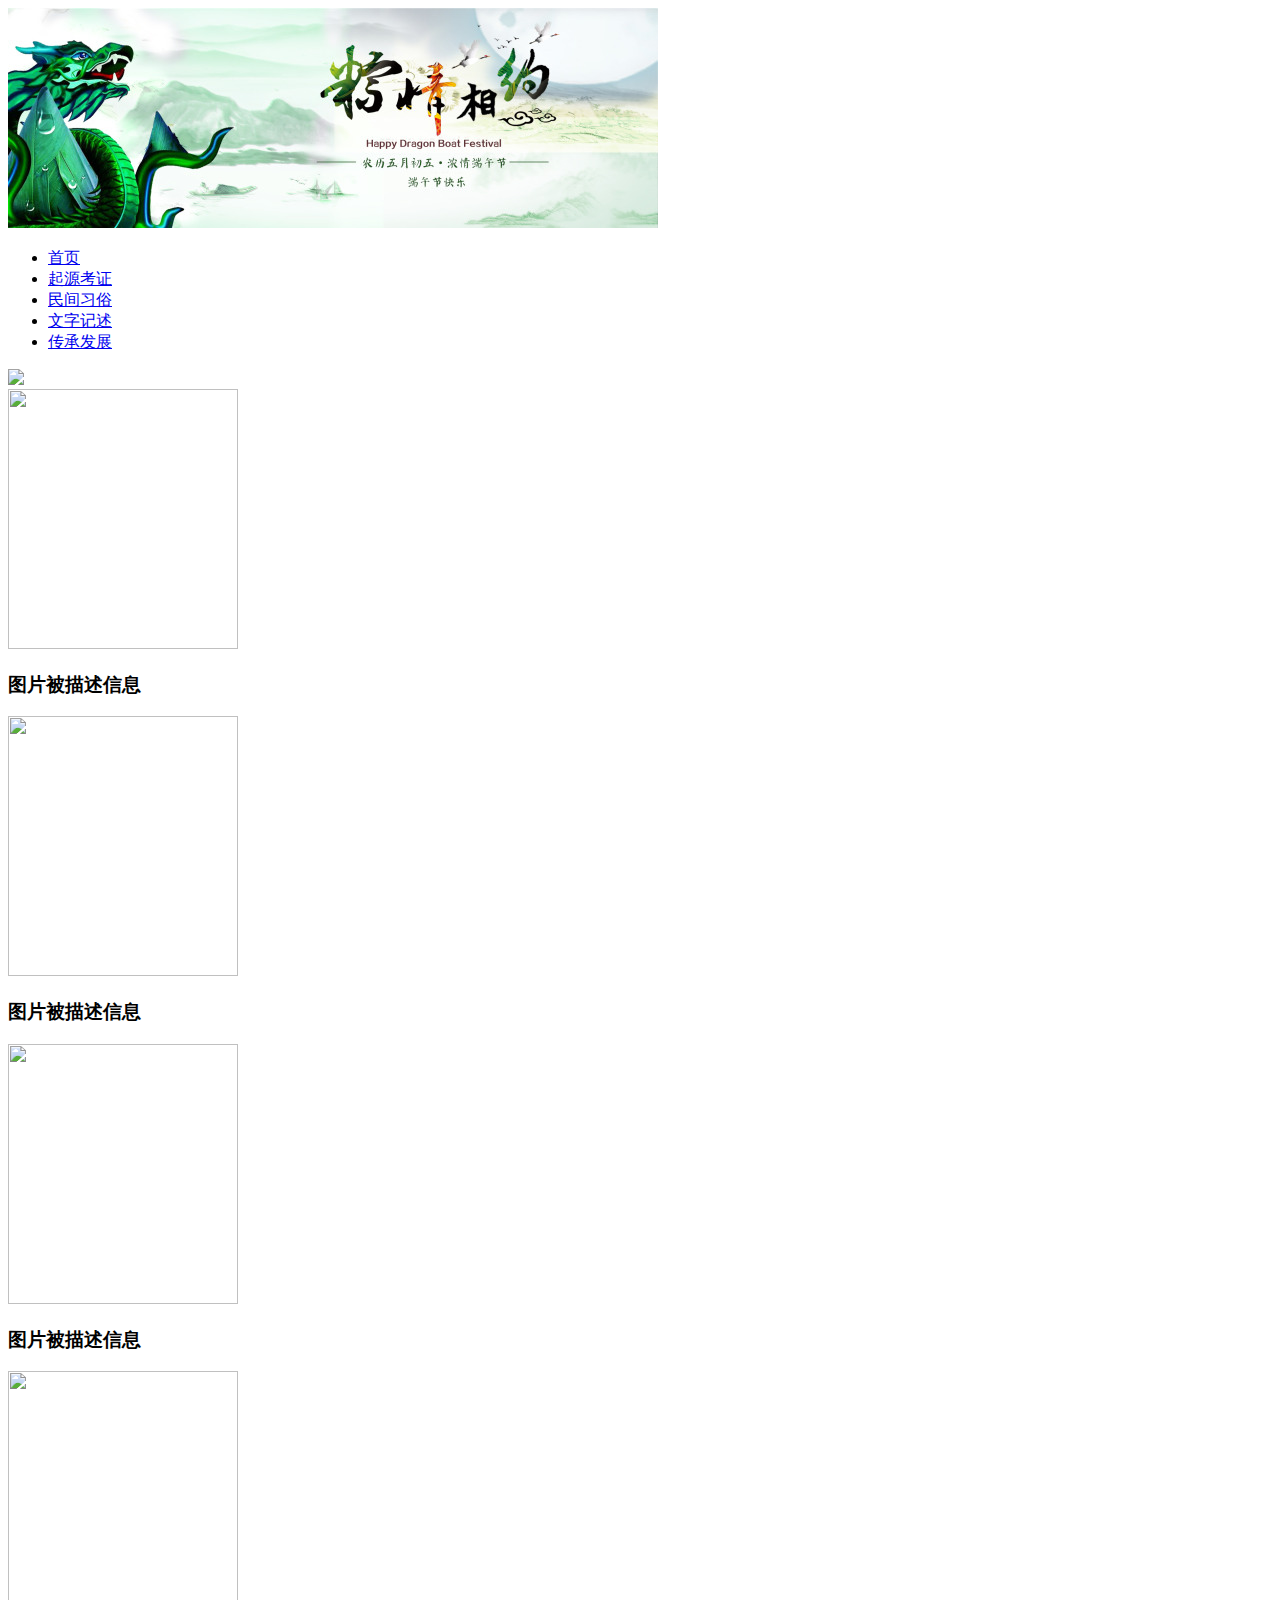
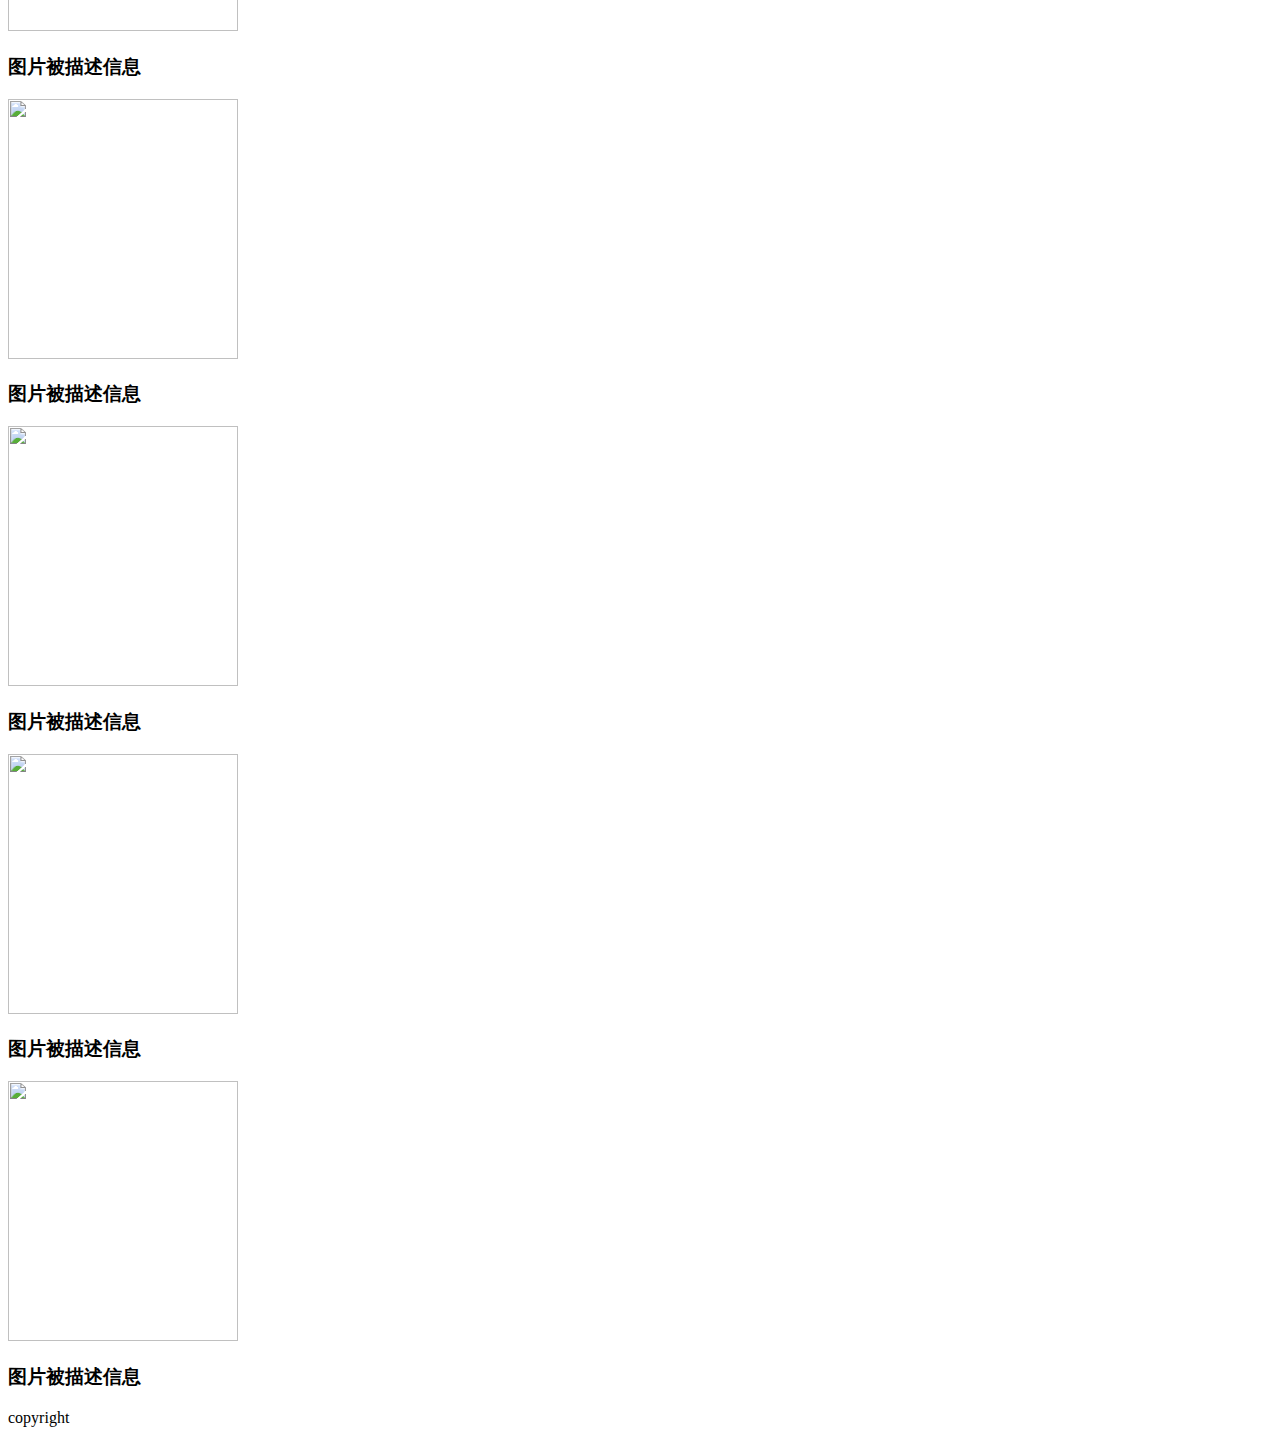
==== 端午/index.html @ 76cfd39c "提交作业" ====
<!DOCTYPE html>
<html>
<head>
<meta charset="utf-8">
	<title></title>
	<link rel="stylesheet" type="text/css" href="CSS/1.css">
</head>
<body>
<div class="Logo" width=""><img src="images/banner.jpg"></div>
<div class="menu">
	<ul>
		<li><a href="#">首页</a></li>
		<li><a href="#">起源考证</a></li>
		<li><a href="#">民间习俗</a></li>
		<li><a href="#">文字记述</a></li>
		<li><a href="#">传承发展</a></li>
	</ul>
</div>
<div class="bannner">
	<img src="images/05.jpg">
</div>
<div class="main">
	<div class="m_left"></div>
	<div class="m_right"></div>
</div>
<div class="list">
	<div class="list_img">
		<img src="" width="230" height="260">
		<h3>图片被描述信息</h3>
	</div>
	<div class="list_img">
		<img src="" width="230" height="260">
		<h3>图片被描述信息</h3>
	</div>
	<div class="list_img">
		<img src="" width="230" height="260">
		<h3>图片被描述信息</h3>
	</div>

<div class="list_img">
		<img src="" width="230" height="260">
		<h3>图片被描述信息</h3>
	</div>

<div class="list_img">
		<img src="" width="230" height="260">
		<h3>图片被描述信息</h3>
	</div>

<div class="list_img">
		<img src="" width="230" height="260">
		<h3>图片被描述信息</h3>
	</div>

<div class="list_img">
		<img src="" width="230" height="260">
		<h3>图片被描述信息</h3>
	</div>

<div class="list_img">
		<img src="" width="230" height="260">
		<h3>图片被描述信息</h3>
	</div>
</div>
<div class="footer">
	copyright
</div>
</body>
</html>
---- 端午/CSS/1.css ----
/** 首页CSS样式代码 */
/* 通用属性 */
em {
	font-style: normal;
}
a:hover {
	color: #970002;
}

/* 整体区域 */
#content {
	height: auto;
}
/* #one区域 */
#one {
	width: 960px;
	height: auto;
}

/* 第一部分左侧部分 */
#one_left {
	width: 250px;
	float: left;
	display: inline;
}

#one_left #today_topic, #one_left #today_comment {
	border: 1px solid #DDD;
	background: #FDFDFD;
	overflow: hidden;
}
#one_left #today_comment {
	border-top: none;
}
/* 标题 */
#one_left .hd {
	height: 30px;
	background: url(images/bg.png) 0 -140px;
}
#one_left .hd h2 {
	font: bold 14px/30px "宋体";
	padding-left: 15px;
}
/* 内容 */
#one_left .bd {
	height: 108px;
	padding: 6px 15px;
}
#one_left .bd em {
	height: 26px;
	font-weight: bold;
	font-style: normal;
	font-size: 14px;
	line-height: 26px;
}
#one_left .bd div.q_tpm {
	margin-top: 7px;
}
#one_left .bd .pic {
	float: left;
	margin-right: 10px;
	overflow: hidden;
	display: inline;
	text-align: center;
}
#one_left .bd .q_tpm p {
	color: #5B5B5B;
	line-height: 21px;
}
#one_left .bd .q_tpm a {
	color: #970002;
}

/* “评论”列表部分 */
#one_left .comment_list {
	margin-top: 9px;
	color: #2B2B2B;
	line-height: 24px;
}
#one_left .comment_list ul {
	margin: 0 auto;
	width: 218px;
	border-top: 1px dotted #DDD;
	padding: 4px 0 0;
	list-style: none;
}
#one_left .comment_list ul li {
	padding-left: 9px;
	background: url(images/i.png) -3px -30px no-repeat;
}

/* 第一部分中间部分 */
#one_center {
	width: 365px;
	float: left;
	margin-left: 10px;
	display: inline;
}
/* 热点新闻 */
#one_center .q_hot {
	width: 100%;
	margin: 0 10px;
	padding-top: 7px;

}
#one_center .q_hot h2 {
	height: 30px;
	font: normal normal 20px/30px "黑体", "微软雅黑", "Arial Narrow";
}
#one_center .q_hot h2 a:hover {
	color: #970002;
}
#one_center .q_hot p {
	height: 23px;
	line-height: 23px;
}
#one_center .q_hot p a:link {
	color: #0468B6;
}
/*#one_center .q_hot p a:visited,*/ #one_center .q_hot p a:hover {
	color: #970002;
}
/* 分割线 */
#one_center .line {
	margin: 12px 10px;
	border-bottom: 1px dotted #CCC;
}

/* 新闻列表 */
#one_center .q_tL {
	width: 100%;
	padding: 0 10px;
}
#one_center .q_tL ul {
	width: 100%;
	font: 14px/26px 宋体;
	list-style: none;
}
#one_center .q_tL ul li {
	padding-left: 14px;
	height: 26px;
	background: url(images/i.png) 0 -28px no-repeat;
}

/* 右侧热点图片 */
#one_right {
	float: right;
}
/* 热点图片 */
#one_right #pic_focus {
	width: 300px;
	border: 1px solid #DDD;
	padding: 4px;
}
#one_right #pic_focus img {
	width: 300px;
	height: 210px;
}
#one_right #pic_focus p {
	width: 100%;
	text-align: center;
}
#one_right #pic_focus p a {
	font-weight: bold;
	color: #333;
	line-height: 29px;
}
/* 图片列表 */
#one_right .q_pL {
	margin-top: 8px;
	background: #FAFAFA;
	width: 308px;
	border: 1px solid #DDD;
}
#one_right .q_pL ul {
	width: 300px;
	margin: 0 auto;
	padding: 14px 0 9px 9px;
	text-align: center;
	overflow: hidden;
}
#one_right .q_pL ul li {
	width: 132px;
	padding: 0;
	margin: 0 6px;
	float: left;
	list-style: none;
}
#one_right .q_pL ul li p {
	background: #EBEBEB;
	height: 20px;
}
#one_right .q_pL ul li p a:link {
	font: 12px/20px 宋体;
	color: #333;
}

/** 第三部分(教育读书) */
#three {
	width: 960px;
	height: auto;
}
#three .h2 {
	width: 100%;
	height: 48px;
	margin: 5px auto 11px;
	background: url(images/bg.png) repeat-x 0 -665px;
}
#three .h2 h2 {
	float: left;
	font: bold 24px/50px "微软雅黑";
}
#three .h2 h2 a {
	display: block;
	position: relative;
	width: 110px;
	height: 48px;
	overflow: hidden;
}
#three .h2 h2 a img {
	position: absolute;
	top: 0;
	left: -770px;
}
#three .h2 .link {
	float: right;
	font: 12px/50px "宋体","Arial Narrow",HELVETICA;
	color: #CCC;
}
/* 正文内容 */
#three_left {
	float: left;
	width: 250px;
	border: 1px solid #DDD;
	padding: 0 5px;
	display: inline;
}
#three_left .hd {
	height: 34px;
}
#three_left .hd h3 {
	font: bold 14px/36px "宋体";
	padding-left: 29px;
	background: url(images/pot.gif) no-repeat 16px 14px;
}
#three_left .hd h3 a:link {
	color: #333;
}
#three_left .hd h3 a:hover {
	color: #970002;
}
#three_left #wlzz_pic ul {
	padding-top: 14px;
	margin: 0 auto;
	width: 239px;
	list-style: none;
	overflow: hidden;
}
#three_left #wlzz_pic ul li {
	list-style: none;
	float: left;
	display: inline;
	margin: 0 16px;
	width: 85px;
	height: 140px;
}
#three_left #wlzz_pic ul li p {
	margin-top: 4px;
	background: #E9E9E9;
	height: 20px;
	text-align: center;
}
#three_left #wlzz_pic ul li p a {
	line-height: 20px;
}

#three_left #wlzz_list ul {
	list-style: none;
	width: 239px;
	padding: 12px 0;
	margin: 0 auto;
}
#three_left #wlzz_list ul li {
	display: block;
	height: 24px;
	line-height: 24px;
	padding-left: 9px;
	background: url(images/i.png) no-repeat -3px -30px;
}

#three_center { /* 正文中间 */
	width: 350px;
	float: left;
	margin-left: 15px;
	display: inline;
}
#three_center h3 {
	width: 100%;
	height: 28px;
	font: 18px/28px "黑体", "微软雅黑", "宋体";
	padding: 8px 5px;
	display: block;
}
#three_center .news_list {
	padding: 0 10px;
	width: 100%;
}
#three_center .news_list li {
	list-style: none;
	height: 28px;
	font: 14px/28px 宋体;
	padding-left: 15px;
	background: url(images/i.png) no-repeat 3px -28px;
}
#three_center .active_list {
	padding: 8px 0;
	width: 100%;
}
#three_center .active_list li {
	list-style: none;
	height: 28px;
	font: 14px/28px 宋体;
	padding-left: 15px;
}

#three_right { /* 正文右侧 */
	float: right;
	width: 290px;
	border: 1px solid #DDD;
}
#three_right .hd {
	height: 34px;
	background: url(images/bg.png);
}
#three_right .hd h3 {
	padding-left: 15px;
	font: bold 14px/39px "宋体";
}
#three_right .hd h3 a:link {
	color: #333;
}
#three_right .hd h3 a:hover {
	color: #970002;
}
#three_right .shuzhai_list {
	margin: 0 10px;
	padding-top: 4px;
	width: 100%;
}
#three_right .shuzhai_list em {
	height: 25px;
	font: bold normal 14px/25px 宋体;
}
#three_right .shuzhai_list div {
	overflow: hidden;
	width: 100%;
	margin-top: 5px;
}
#three_right .shuzhai_list div a.pic {
	float: left;
	margin-right: 10px;
	overflow: hidden;
	display: inline;
	text-align: center;
}
#three_right .shuzhai_list div ul {
	float: left;
}
#three_right .shuzhai_list div ul li {
	list-style: none;
	padding-left: 15px;
	height: 25px;
	line-height: 25px;
	background: url(images/i.png) no-repeat 0 -30px;
}
#three_right .other li {
	list-style: none;
	padding-left: 25px;
	height: 25px;
	line-height: 25px;
	background: url(images/i.png) no-repeat 10px -30px;
}

/** 第四部分（合作媒体） */
#four {
	width: 960px;
	margin: 10px auto 0;
	border: 1px solid #DDD;
}
#four .hd {
	clear: both;
	height: 46px;
}
#four .hd h2 {
	font: 16px/46px "微软雅黑";
	padding-left: 15px;
}
#four .hd h2 a {
	color: #333;
}
#four .bd {
	font: 12px/30px "宋体";
	color: #7D7D7D;
	padding-bottom: 15px;
}
#four em {
	float: left;
	width: 80px;
	display: inline;
	clear: left;
	margin-left: 35px;
}
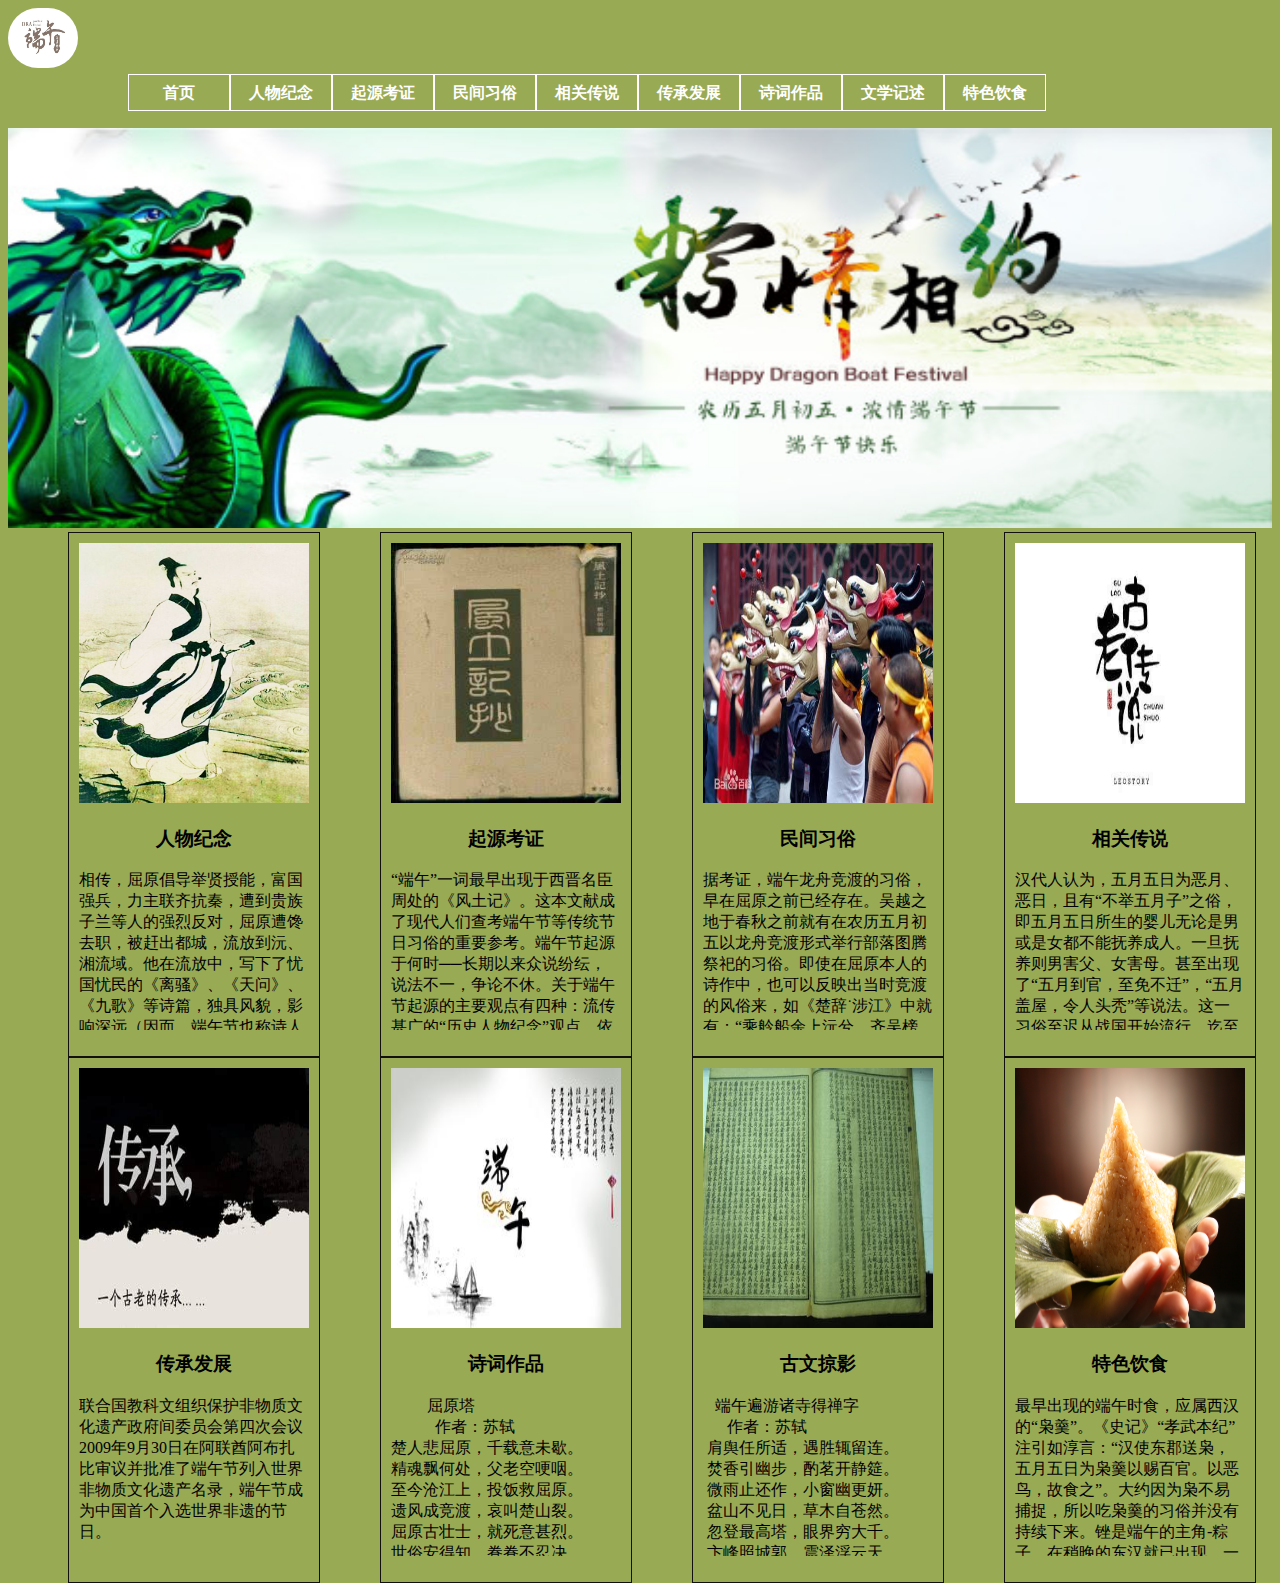
==== commit 3469d34f: "再次提交" ====
--- a/端午/index.html
+++ b/端午/index.html
@@ -5,65 +5,90 @@
 	<title></title>
 	<link rel="stylesheet" type="text/css" href="CSS/1.css">
 </head>
-<body>
-<div class="Logo" width=""><img src="images/banner.jpg"></div>
-<div class="menu">
-	<ul>
-		<li><a href="#">首页</a></li>
-		<li><a href="#">起源考证</a></li>
-		<li><a href="#">民间习俗</a></li>
-		<li><a href="#">文字记述</a></li>
-		<li><a href="#">传承发展</a></li>
-	</ul>
+<body background="">
+<div class="aa">
+	<div class="Logo">
+		<img src="images/dw.jpg" width="70px" height="60px" >
+	</div>
+	<div class="menu">
+		<ul>
+			<li><a href="#">首页</a></li>
+			<li><a href="#">人物纪念</a></li>
+			<li><a href="#">起源考证</a></li>
+			<li><a href="#">民间习俗</a></li>
+			<li><a href="#">相关传说</a></li>
+			<li><a href="#">传承发展</a></li>
+			<li><a href="#">诗词作品</a></li>
+			<li><a href="#">文学记述</a></li>
+			<li><a href="#">特色饮食</a></li>
+		</ul>
+	</div>
 </div>
 <div class="bannner">
-	<img src="images/05.jpg">
-</div>
-<div class="main">
-	<div class="m_left"></div>
-	<div class="m_right"></div>
+	<img src="images/banner.jpg" width=100% height="400px">
 </div>
 <div class="list">
 	<div class="list_img">
-		<img src="" width="230" height="260">
-		<h3>图片被描述信息</h3>
+		<img src="images/qy.jpg" width="230" height="260">
+		<h3>人物纪念</h3>
+		<p>相传，屈原倡导举贤授能，富国强兵，力主联齐抗秦，遭到贵族子兰等人的强烈反对，屈原遭馋去职，被赶出都城，流放到沅、湘流域。他在流放中，写下了忧国忧民的《离骚》、《天问》、《九歌》等诗篇，独具风貌，影响深远（因而，端午节也称诗人节）。公元前278年，秦军攻破楚国京都，屈原眼看自己的祖国被侵略，心如刀割，但是始终不忍舍弃自己的祖国，于五月五日，在写下了绝笔作《怀沙》之后，抱石投汨罗江自尽，以自己的生命谱写了一曲壮丽的爱国主义乐章。[6]  屈原投江后，当地百姓闻讯马上划船捞救，一直行至洞庭湖，始终不见屈原的尸体。那时，恰逢雨天，湖面上的小舟一起汇集在岸边的亭子旁。当人们得知是为了打捞贤臣屈大夫时，再次冒雨出动，争相划进茫茫的洞庭湖。为了寄托哀思，人们荡舟江河之上，此后才逐渐发展成为龙舟竞赛。百姓们又怕江河里的鱼吃掉他的身体，就纷纷回家拿来米团投入江中，以免鱼虾糟蹋屈原的尸体，后来就成了吃粽子的习俗。</p>
 	</div>
 	<div class="list_img">
-		<img src="" width="230" height="260">
-		<h3>图片被描述信息</h3>
+		<img src="images/ftj.jpg" width="230" height="260">
+		<h3>起源考证</h3>
+		<p>“端午”一词最早出现于西晋名臣周处的《风土记》。这本文献成了现代人们查考端午节等传统节日习俗的重要参考。端午节起源于何时──长期以来众说纷纭，说法不一，争论不休。关于端午节起源的主要观点有四种：流传甚广的“历史人物纪念”观点，依据南朝梁人吴均的《续齐谐记》及宗檩《荆楚岁时记》，认为端午节起源于纪念屈原。还有认为是纪念伍子胥、纪念曹娥等。闻一多先生认为端午节是古百越族举行龙图腾崇拜活动的节日，他在《端午考》及《端午节的历史教育》（见《闻一多全集》）两篇论文中详细论证了他的观点.认为端午节起源于恶日（见张心勤《端午节非因屈原考》）。说端午节源于夏至（详见刘德谦《“端午”始源又一说》）。</p>
 	</div>
 	<div class="list_img">
-		<img src="" width="230" height="260">
-		<h3>图片被描述信息</h3>
+		<img src="images/fengsu.jpg" width="230" height="260">
+		<h3>民间习俗</h3>
+		<p>据考证，端午龙舟竞渡的习俗，早在屈原之前已经存在。吴越之地于春秋之前就有在农历五月初五以龙舟竞渡形式举行部落图腾祭祀的习俗。即使在屈原本人的诗作中，也可以反映出当时竞渡的风俗来，如《楚辞˙涉江》中就有：“乘舲船余上沅兮，齐吴榜以击汰。船容与而不进兮，淹回水而凝滞。朝发枉渚兮，夕宿辰阳。”屈原所乘的这种狭长而轻小的舲船实质上也就是当时一种竞度所用的船。</p>
+	</div>
+	<div class="list_img">
+		<img src="images/cs.jpg" width="230" height="260">
+		<h3>相关传说</h3>
+		<p>汉代人认为，五月五日为恶月、恶日，且有“不举五月子”之俗，即五月五日所生的婴儿无论是男或是女都不能抚养成人。一旦抚养则男害父、女害母。甚至出现了“五月到官，至免不迁”，“五月盖屋，令人头秃”等说法。这一习俗至迟从战国开始流行，迄至汉代盛行不衰。此俗在汉人王充的《论衡》、应劭《风俗通》以及《后汉书》中，多有记载。</p>
 	</div>
 
-<div class="list_img">
-		<img src="" width="230" height="260">
-		<h3>图片被描述信息</h3>
+	<div class="list_img">
+		<img src="images/cc.jpg" width="230" height="260">
+		<h3>传承发展</h3>
+		<p>联合国教科文组织保护非物质文化遗产政府间委员会第四次会议2009年9月30日在阿联酋阿布扎比审议并批准了端午节列入世界非物质文化遗产名录，端午节成为中国首个入选世界非遗的节日。</p>
 	</div>
 
-<div class="list_img">
-		<img src="" width="230" height="260">
-		<h3>图片被描述信息</h3>
+	<div class="list_img">
+		<img src="images/shici.jpg" width="230" height="260">
+		<h3>诗词作品</h3>
+		<p>
+		&nbsp&nbsp&nbsp&nbsp&nbsp&nbsp&nbsp&nbsp&nbsp屈原塔<br>
+　　&nbsp&nbsp&nbsp作者：苏轼<br> 楚人悲屈原，千载意未歇。<br> 精魂飘何处，父老空哽咽。<br> 至今沧江上，投饭救屈原。<br> 遗风成竞渡，哀叫楚山裂。<br> 屈原古壮士，就死意甚烈。<br> 世俗安得知，眷眷不忍决。<br> 南宾旧属楚，山上有遗塔。<br> 应是奉佛人，恐子就沦灭。<br> 此事虽无凭，此意固已切。<br> 古人谁不死，何必较考折。<br> 名声实无穷，富贵亦暂热。<br> 大夫知此理，所以持死节。
+		</p>
 	</div>
 
-<div class="list_img">
-		<img src="" width="230" height="260">
-		<h3>图片被描述信息</h3>
+	<div class="list_img">
+		<img src="images/gs.jpg" width="230" height="260">
+		<h3>古文掠影</h3>
+		<p>&nbsp&nbsp&nbsp端午遍游诸寺得禅字<br>
+&nbsp&nbsp&nbsp&nbsp&nbsp&nbsp作者：苏轼<br>
+  &nbsp肩舆任所适，遇胜辄留连。<br>
+  &nbsp焚香引幽步，酌茗开静筵。<br>
+  &nbsp微雨止还作，小窗幽更妍。<br>
+  &nbsp盆山不见日，草木自苍然。<br>
+  &nbsp忽登最高塔，眼界穷大千。<br>
+  &nbsp卞峰照城郭，震泽浮云天。<br>
+  &nbsp深沉既可喜，旷荡亦所便。<br>
+  &nbsp幽寻未云毕，墟落生晚烟。<br>
+  &nbsp归来记所历，耿耿清不眠。<br>
+  &nbsp道人亦未寝，孤灯同夜禅。<br>
+		</p>
 	</div>
 
-<div class="list_img">
-		<img src="" width="230" height="260">
-		<h3>图片被描述信息</h3>
+	<div class="list_img">
+		<img src="images/zz.jpg" width="230" height="260">
+		<h3>特色饮食</h3>
+		<p>最早出现的端午时食，应属西汉的“枭羹”。《史记》“孝武本纪”注引如淳言：“汉使东郡送枭，五月五日为枭羹以赐百官。以恶鸟，故食之”。大约因为枭不易捕捉，所以吃枭羹的习俗并没有持续下来。锉是端午的主角-粽子，在稍晚的东汉就已出现。一直要到晋朝，粽子才成为端午的应节食品。</p>
 	</div>
-
-<div class="list_img">
-		<img src="" width="230" height="260">
-		<h3>图片被描述信息</h3>
 	</div>
 </div>
-<div class="footer">
-	copyright
-</div>
+
 </body>
 </html>--- a/端午/CSS/1.css
+++ b/端午/CSS/1.css
@@ -1,412 +1,15 @@
-/** 首页CSS样式代码 */
-/* 通用属性 */
-em {
-	font-style: normal;
-}
-a:hover {
-	color: #970002;
-}
-
-/* 整体区域 */
-#content {
-	height: auto;
-}
-/* #one区域 */
-#one {
-	width: 960px;
-	height: auto;
-}
-
-/* 第一部分左侧部分 */
-#one_left {
-	width: 250px;
-	float: left;
-	display: inline;
-}
-
-#one_left #today_topic, #one_left #today_comment {
-	border: 1px solid #DDD;
-	background: #FDFDFD;
-	overflow: hidden;
-}
-#one_left #today_comment {
-	border-top: none;
-}
-/* 标题 */
-#one_left .hd {
-	height: 30px;
-	background: url(images/bg.png) 0 -140px;
-}
-#one_left .hd h2 {
-	font: bold 14px/30px "宋体";
-	padding-left: 15px;
-}
-/* 内容 */
-#one_left .bd {
-	height: 108px;
-	padding: 6px 15px;
-}
-#one_left .bd em {
-	height: 26px;
-	font-weight: bold;
-	font-style: normal;
-	font-size: 14px;
-	line-height: 26px;
-}
-#one_left .bd div.q_tpm {
-	margin-top: 7px;
-}
-#one_left .bd .pic {
-	float: left;
-	margin-right: 10px;
-	overflow: hidden;
-	display: inline;
-	text-align: center;
-}
-#one_left .bd .q_tpm p {
-	color: #5B5B5B;
-	line-height: 21px;
-}
-#one_left .bd .q_tpm a {
-	color: #970002;
-}
-
-/* “评论”列表部分 */
-#one_left .comment_list {
-	margin-top: 9px;
-	color: #2B2B2B;
-	line-height: 24px;
-}
-#one_left .comment_list ul {
-	margin: 0 auto;
-	width: 218px;
-	border-top: 1px dotted #DDD;
-	padding: 4px 0 0;
-	list-style: none;
-}
-#one_left .comment_list ul li {
-	padding-left: 9px;
-	background: url(images/i.png) -3px -30px no-repeat;
-}
-
-/* 第一部分中间部分 */
-#one_center {
-	width: 365px;
-	float: left;
-	margin-left: 10px;
-	display: inline;
-}
-/* 热点新闻 */
-#one_center .q_hot {
-	width: 100%;
-	margin: 0 10px;
-	padding-top: 7px;
-
-}
-#one_center .q_hot h2 {
-	height: 30px;
-	font: normal normal 20px/30px "黑体", "微软雅黑", "Arial Narrow";
-}
-#one_center .q_hot h2 a:hover {
-	color: #970002;
-}
-#one_center .q_hot p {
-	height: 23px;
-	line-height: 23px;
-}
-#one_center .q_hot p a:link {
-	color: #0468B6;
-}
-/*#one_center .q_hot p a:visited,*/ #one_center .q_hot p a:hover {
-	color: #970002;
-}
-/* 分割线 */
-#one_center .line {
-	margin: 12px 10px;
-	border-bottom: 1px dotted #CCC;
-}
-
-/* 新闻列表 */
-#one_center .q_tL {
-	width: 100%;
-	padding: 0 10px;
-}
-#one_center .q_tL ul {
-	width: 100%;
-	font: 14px/26px 宋体;
-	list-style: none;
-}
-#one_center .q_tL ul li {
-	padding-left: 14px;
-	height: 26px;
-	background: url(images/i.png) 0 -28px no-repeat;
-}
-
-/* 右侧热点图片 */
-#one_right {
-	float: right;
-}
-/* 热点图片 */
-#one_right #pic_focus {
-	width: 300px;
-	border: 1px solid #DDD;
-	padding: 4px;
-}
-#one_right #pic_focus img {
-	width: 300px;
-	height: 210px;
-}
-#one_right #pic_focus p {
-	width: 100%;
-	text-align: center;
-}
-#one_right #pic_focus p a {
-	font-weight: bold;
-	color: #333;
-	line-height: 29px;
-}
-/* 图片列表 */
-#one_right .q_pL {
-	margin-top: 8px;
-	background: #FAFAFA;
-	width: 308px;
-	border: 1px solid #DDD;
-}
-#one_right .q_pL ul {
-	width: 300px;
-	margin: 0 auto;
-	padding: 14px 0 9px 9px;
-	text-align: center;
-	overflow: hidden;
-}
-#one_right .q_pL ul li {
-	width: 132px;
-	padding: 0;
-	margin: 0 6px;
-	float: left;
-	list-style: none;
-}
-#one_right .q_pL ul li p {
-	background: #EBEBEB;
-	height: 20px;
-}
-#one_right .q_pL ul li p a:link {
-	font: 12px/20px 宋体;
-	color: #333;
-}
-
-/** 第三部分(教育读书) */
-#three {
-	width: 960px;
-	height: auto;
-}
-#three .h2 {
-	width: 100%;
-	height: 48px;
-	margin: 5px auto 11px;
-	background: url(images/bg.png) repeat-x 0 -665px;
-}
-#three .h2 h2 {
-	float: left;
-	font: bold 24px/50px "微软雅黑";
-}
-#three .h2 h2 a {
-	display: block;
-	position: relative;
-	width: 110px;
-	height: 48px;
-	overflow: hidden;
-}
-#three .h2 h2 a img {
-	position: absolute;
-	top: 0;
-	left: -770px;
-}
-#three .h2 .link {
-	float: right;
-	font: 12px/50px "宋体","Arial Narrow",HELVETICA;
-	color: #CCC;
-}
-/* 正文内容 */
-#three_left {
-	float: left;
-	width: 250px;
-	border: 1px solid #DDD;
-	padding: 0 5px;
-	display: inline;
-}
-#three_left .hd {
-	height: 34px;
-}
-#three_left .hd h3 {
-	font: bold 14px/36px "宋体";
-	padding-left: 29px;
-	background: url(images/pot.gif) no-repeat 16px 14px;
-}
-#three_left .hd h3 a:link {
-	color: #333;
-}
-#three_left .hd h3 a:hover {
-	color: #970002;
-}
-#three_left #wlzz_pic ul {
-	padding-top: 14px;
-	margin: 0 auto;
-	width: 239px;
-	list-style: none;
-	overflow: hidden;
-}
-#three_left #wlzz_pic ul li {
-	list-style: none;
-	float: left;
-	display: inline;
-	margin: 0 16px;
-	width: 85px;
-	height: 140px;
-}
-#three_left #wlzz_pic ul li p {
-	margin-top: 4px;
-	background: #E9E9E9;
-	height: 20px;
-	text-align: center;
-}
-#three_left #wlzz_pic ul li p a {
-	line-height: 20px;
-}
-
-#three_left #wlzz_list ul {
-	list-style: none;
-	width: 239px;
-	padding: 12px 0;
-	margin: 0 auto;
-}
-#three_left #wlzz_list ul li {
-	display: block;
-	height: 24px;
-	line-height: 24px;
-	padding-left: 9px;
-	background: url(images/i.png) no-repeat -3px -30px;
-}
-
-#three_center { /* 正文中间 */
-	width: 350px;
-	float: left;
-	margin-left: 15px;
-	display: inline;
-}
-#three_center h3 {
-	width: 100%;
-	height: 28px;
-	font: 18px/28px "黑体", "微软雅黑", "宋体";
-	padding: 8px 5px;
-	display: block;
-}
-#three_center .news_list {
-	padding: 0 10px;
-	width: 100%;
-}
-#three_center .news_list li {
-	list-style: none;
-	height: 28px;
-	font: 14px/28px 宋体;
-	padding-left: 15px;
-	background: url(images/i.png) no-repeat 3px -28px;
-}
-#three_center .active_list {
-	padding: 8px 0;
-	width: 100%;
-}
-#three_center .active_list li {
-	list-style: none;
-	height: 28px;
-	font: 14px/28px 宋体;
-	padding-left: 15px;
-}
-
-#three_right { /* 正文右侧 */
-	float: right;
-	width: 290px;
-	border: 1px solid #DDD;
-}
-#three_right .hd {
-	height: 34px;
-	background: url(images/bg.png);
-}
-#three_right .hd h3 {
-	padding-left: 15px;
-	font: bold 14px/39px "宋体";
-}
-#three_right .hd h3 a:link {
-	color: #333;
-}
-#three_right .hd h3 a:hover {
-	color: #970002;
-}
-#three_right .shuzhai_list {
-	margin: 0 10px;
-	padding-top: 4px;
-	width: 100%;
-}
-#three_right .shuzhai_list em {
-	height: 25px;
-	font: bold normal 14px/25px 宋体;
-}
-#three_right .shuzhai_list div {
-	overflow: hidden;
-	width: 100%;
-	margin-top: 5px;
-}
-#three_right .shuzhai_list div a.pic {
-	float: left;
-	margin-right: 10px;
-	overflow: hidden;
-	display: inline;
-	text-align: center;
-}
-#three_right .shuzhai_list div ul {
-	float: left;
-}
-#three_right .shuzhai_list div ul li {
-	list-style: none;
-	padding-left: 15px;
-	height: 25px;
-	line-height: 25px;
-	background: url(images/i.png) no-repeat 0 -30px;
-}
-#three_right .other li {
-	list-style: none;
-	padding-left: 25px;
-	height: 25px;
-	line-height: 25px;
-	background: url(images/i.png) no-repeat 10px -30px;
-}
-
-/** 第四部分（合作媒体） */
-#four {
-	width: 960px;
-	margin: 10px auto 0;
-	border: 1px solid #DDD;
-}
-#four .hd {
-	clear: both;
-	height: 46px;
-}
-#four .hd h2 {
-	font: 16px/46px "微软雅黑";
-	padding-left: 15px;
-}
-#four .hd h2 a {
-	color: #333;
-}
-#four .bd {
-	font: 12px/30px "宋体";
-	color: #7D7D7D;
-	padding-bottom: 15px;
-}
-#four em {
-	float: left;
-	width: 80px;
-	display: inline;
-	clear: left;
-	margin-left: 35px;
-}+body{background-color: #99aa55;}
+a{color: #fff;text-decoration: none}
+a:hover{color: #333}
+h3{text-align: center;}
+p{width:230px; height:160px;overflow: auto;}
+webkit-scrollbar-thumb{background-color:#ac45ab };
+.banner{ z-index:-1;}
+.aa div{float: left;}
+.Logo img{margin-right:50px;padding: 0px;border-radius:30px;}
+.menu {width: 1000px;height:60px;font-size: 16px;font-weight: bold;margin-top:50px;margin-bottom: 10px}
+.menu ul{list-style-type: none;padding: 0px;overflow: hidden}
+.menu li{float: left;text-align: center;font-weight: bold;}
+.menu a{display: block;width: 100px;height: 35px;border: 1px solid #fff;line-height: 35px;text-decoration: none;}
+.list div{margin-left: 60px;float: left;padding: 10px;border: 1px solid#111}
+.list_img div{width:230px; height:260px}